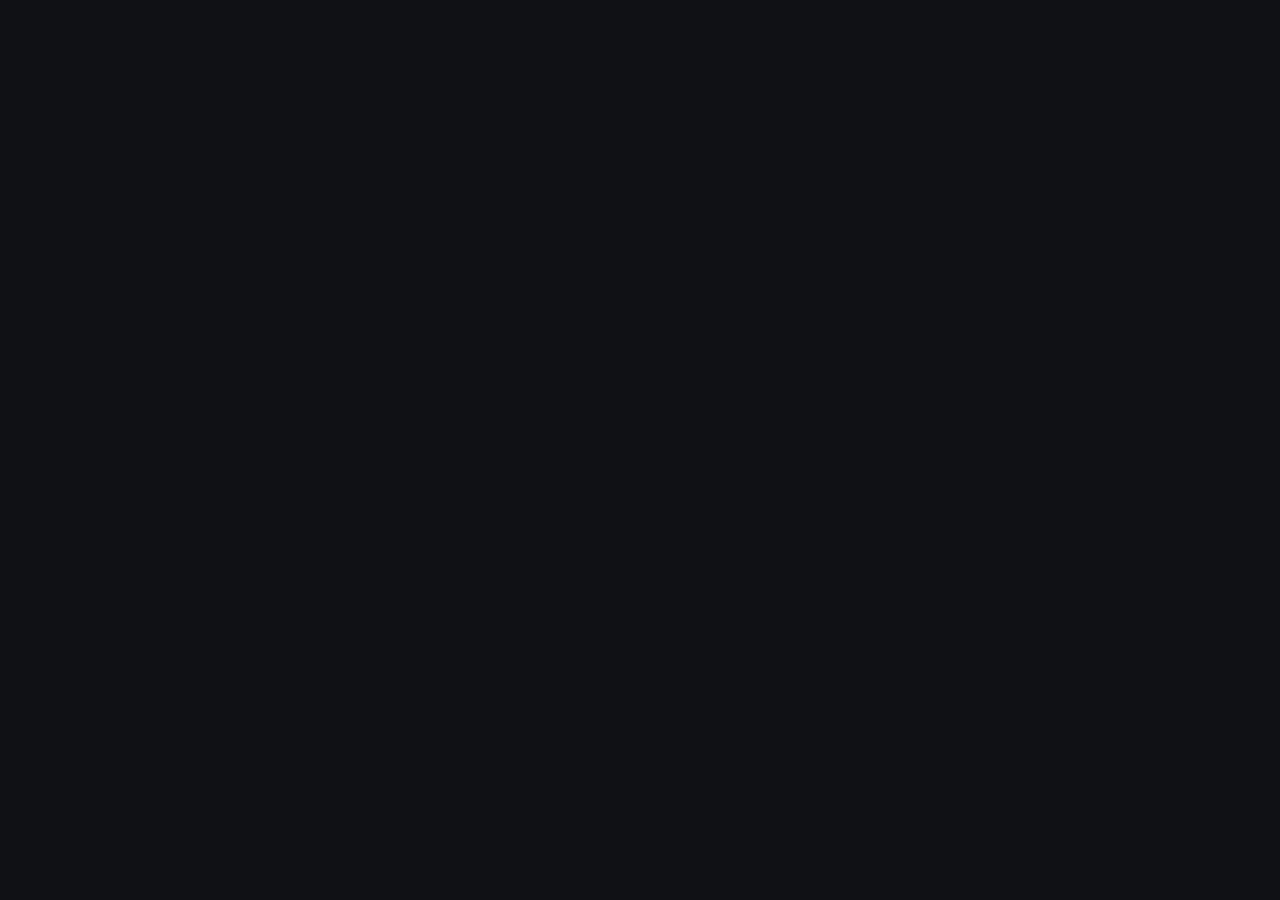
==== Catalog/index.html @ 7275f811 "add catalog page" ====
<!DOCTYPE html>
<html lang="en">
<head>
    <meta charset="UTF-8">
    <meta http-equiv="X-UA-Compatible" content="IE-edge">
    <meta name="viewport" content="width=device-width, initial-scale=1.0">
</html>
    <title> MatchFX • Catalog</title>
    <meta name="title" content="MatchFX">
    <meta name="description" content="MatchFX • Movie Website">

    <link rel="shortcut icon" href="./favicon.svg" type="image/svg+xml">
    <link rel="preconnect" href="https://fonts.googleapis.com">
    <link rel="preconnect" href="https://fonts.gstatic.com" crossorigin>
    <link href="https://fonts.googleapis.com/css2?family=DM+Sans:wght@400;700&display=swap" rel="stylesheet">

    <link rel="stylesheet" href="./assets/css/style.css">

    <script src="./assets/js/global.js" defer></script>
    <script src="./assets/js/index.js" type="module"></script>
</head>

<body>

</body>

</html>
---- Catalog/assets/css/style.css ----
/*-----------------------------------*\
  #style.css
\*-----------------------------------*/

/**
 * copyright 2023 codewithsadee
 */





/*-----------------------------------*\
  #CUSTOM PROPERTY
\*-----------------------------------*/

:root {
  --background: hsla(220, 17%, 7%, 1);
  --banner-background: hsla(250, 6%, 20%, 1);
  --white-alpha-20: hsla(0, 0%, 100%, 0.2);
  --on-background: hsla(220, 100%, 95%, 1);
  --on-surface: hsla(250, 100%, 95%, 1);
  --on-surface-variant: hsla(250, 1%, 44%, 1);
  --primary: hsla(349, 100%, 43%, 1);
  --primary-variant: hsla(349, 69%, 51%, 1);
  --rating-color: hsla(44, 100%, 49%, 1);
  --surface: hsla(250, 13%, 11%, 1);
  --text-color: hsla(250, 2%, 59%, 1);
  --white: hsla(0, 0%, 100%, 1);

  --banner-overlay: 90deg, hsl(220, 17%, 7%) 0%, hsla(220, 17%, 7%, 0.5) 100%;
  --bottom-overlay: 180deg, hsla(250, 13%, 11%, 0), hsla(250, 13%, 11%, 1);

  --ff-dm-sans: 'DM Sans', sans-serif;

  --fs-heading: 4rem;
  --fs-title-lg: 2.6rem;
  --fs-title: 2rem;
  --fs-body: 1.8rem;
  --fs-button: 1.5rem;
  --fs-label: 1.4rem;

  --weight-bold: 700;

  --shadow-1: 0 1px 4px hsla(0, 0%, 0%, 0.75);
  --shadow-2: 0 2px 4px hsla(350, 100%, 43%, 0.3);

  --radius-4: 4px;
  --radius-8: 8px;
  --radius-16: 16px;
  --radius-24: 24px;
  --radius-36: 36px;

  --transition-short: 250ms ease;
  --transition-long: 500ms ease;
}

*,
*::before,
*::after {
  margin: 0;
  padding: 0;
  box-sizing: border-box;
}

li { list-style: none; }

a,
img,
span,
iframe,
button { display: block; }

a {
  color: inherit;
  text-decoration: none;
}

img { height: auto; }

input,
button {
  background: none;
  border: none;
  font: inherit;
  color: inherit;
}

input { width: 100%;}

button {
  text-align: left;
  cursor: pointer;
}

html {
  font-family: var(--ff-dm-sans);
  font-size: 10px;
  scroll-behavior: smooth;
}

body {
  background-color: var(--background);
  color: var(--on-background);
  font-size: var(--fs-body);
  line-height: 1.5;
}

:focus-visible { outline-color: var(--primary-variant); }

::-webkit-scrollbar {
  width: 8px;
  height: 8px;
}

::-webkit-scrollbar-thumb {
  background-color: var(--banner-background);
  border-radius: var(--radius-8);
}


/*-----------------------------------*\
  #HEADER
\*-----------------------------------*/





/*-----------------------------------*\
  #SIDEBAR
\*-----------------------------------*/





/*-----------------------------------*\
  #HOME PAGE
\*-----------------------------------*/





/*-----------------------------------*\
  #DETAIL PAGE
\*-----------------------------------*/





/*-----------------------------------*\
  #MOVIE LIST PAGE
\*-----------------------------------*/





/*-----------------------------------*\
  #SEARCH MODAL
\*-----------------------------------*/





/*-----------------------------------*\
  #MEDIA QUERIES
\*-----------------------------------*/
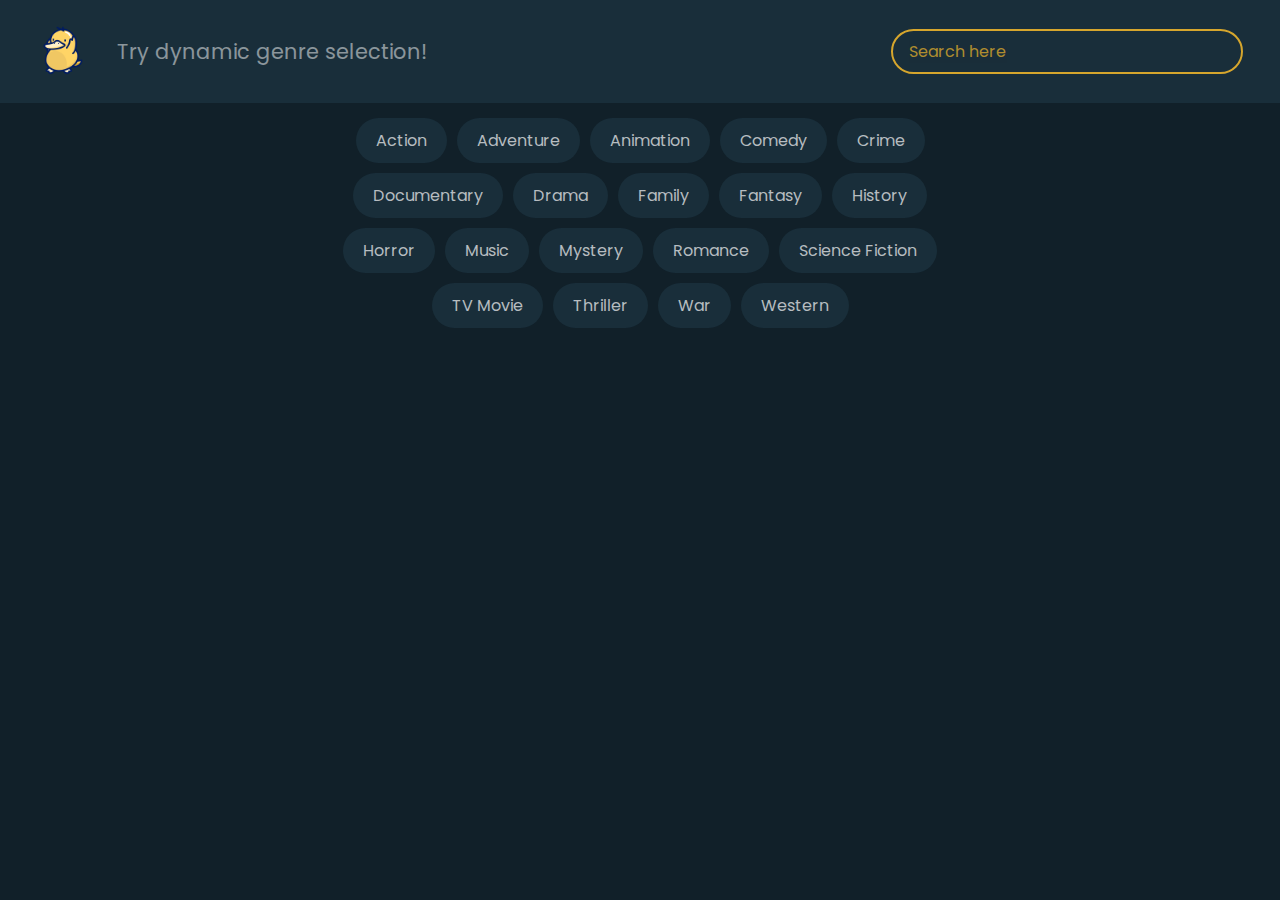
==== commit 2f45f92b: "a" ====
--- a/Catalog/index.html
+++ b/Catalog/index.html
@@ -1,27 +1,64 @@
-<!DOCTYPE html>
 <html lang="en">
 <head>
     <meta charset="UTF-8">
-    <meta http-equiv="X-UA-Compatible" content="IE-edge">
+    <meta http-equiv="X-UA-Compatible" content="IE=edge">
     <meta name="viewport" content="width=device-width, initial-scale=1.0">
-</html>
-    <title> MatchFX • Catalog</title>
-    <meta name="title" content="MatchFX">
-    <meta name="description" content="MatchFX • Movie Website">
+    <link rel="stylesheet" href="style.css">
+    <link rel="icon" href="../img/logo.png">
+    <title>MatchFX • Catalog</title>
+</head>
+<body>
+    <header>
+        <div class="logo">
+            <a href="https://miguelbrazz.github.io/MatchFx/"><img src="../img/logo.png" alt="Logo" title="Return home"/></a>
+            <p>Try dynamic genre selection!</p>
+        </div>
+        <form id="form">
+            <input type="text" placeholder="Search here" id="search" class="search">
+        </form>
+    </header>
 
-    <link rel="shortcut icon" href="./favicon.svg" type="image/svg+xml">
-    <link rel="preconnect" href="https://fonts.googleapis.com">
-    <link rel="preconnect" href="https://fonts.gstatic.com" crossorigin>
-    <link href="https://fonts.googleapis.com/css2?family=DM+Sans:wght@400;700&display=swap" rel="stylesheet">
+    <div id="tags"></div>
 
-    <link rel="stylesheet" href="./assets/css/style.css">
+    <main id="main">
+        <!-- <div class="movie">
+            <img src="https://images.unsplash.com/photo-1518173835740-f5d14111d76a?
+            ixid=MXwxMjA3fDB8MHxwaG90bywYWd1fHx8fGVufDB8fHw%3D&ixlib=rb-1.
+            2.1&auto=format&fit=crop&w=877&q=80" alt="Image">
 
-    <script src="./assets/js/global.js" defer></script>
-    <script src="./assets/js/index.js" type="module"></script>
-</head>
+            <div class="movie-info">
+                <h3>Movie Title</h3>
+                <span class="green">9.8</span>
+            </div>
 
-<body>
+            <div class="overview">
 
+                <h3>Overview</h3>
+                Lorem, ipsum dolor sit amet consectetur adipisicing elit. Perspiciatis, 
+                quibusdam suscipit dolorum tempore, eum dolores adipisci voluptatibus 
+                culpa esse
+            </div>
+        </div>
+
+        <div class="movie">
+            <img src="https://images.unsplash.com/photo-1518173835740-f5d14111d76a?
+            ixid=MXwxMjA3fDB8MHxwaG90bywYWd1fHx8fGVufDB8fHw%3D&ixlib=rb-1.
+            2.1&auto=format&fit=crop&w=877&q=80" alt="Image">
+
+            <div class="movie-info">
+                <h3>Movie Title</h3>
+                <span class="green">9.8</span>
+            </div>
+
+            <div class="overview">
+                Lorem, ipsum dolor sit amet consectetur adipisicing elit. Perspiciatis, 
+                quibusdam suscipit dolorum tempore, eum dolores adipisci voluptatibus 
+                culpa esse
+            </div>
+        </div>
+        </div> -->
+    </main>
+
+    <script src="script.js"></script>
 </body>
-
 </html>--- a/Catalog/style.css
+++ b/Catalog/style.css
@@ -0,0 +1,201 @@
+@import url("https://fonts.googleapis.com/css2?family=Poppins:wght@100;200;300;400;500;600;700;800;900&display=swap");
+
+* {
+    box-sizing: border-box;
+}
+
+:root {
+    --primary-color: #112029;
+    --secondary-color: #192e3a;
+}
+
+body {
+    background-color: var(--primary-color);
+    font-family: "Poppins", sans-serif;
+    margin: 0;
+}
+
+header {
+    padding: 0.8rem;
+    display: flex;
+    justify-content: space-between;
+    background-color: var(--secondary-color);
+}
+
+.logo {
+    display: flex;
+    align-items: center;
+    cursor: pointer;
+}
+
+.logo img {
+    margin-left: 1.5rem;
+    width: 50px;
+}
+
+.logo img:hover {
+    transform: scale(1.0);
+}
+
+.logo a {
+    display: flex;
+    list-style: none;
+    align-items: center;
+    color: #D6A62D;
+    display: inline-block;
+    transition: 0.3s;
+    text-decoration: none;
+}
+
+.logo a:hover {
+    color: #b48100;
+    transform: scale(1.05);
+}
+
+.logo p {
+    color: #ffffff80;
+    font-size: 1.30rem;
+    margin-left: 30px;
+
+}
+
+.search {
+    background-color: transparent;
+    border: 2px solid #D6A62D;
+    margin-top: 1rem;
+    margin-right: 1.5rem;
+    padding: 0.5rem 1rem;
+    border-radius: 50px;
+    font-size: 1rem;
+    color: #D6A62D;
+    font-family: inherit;
+}
+
+.search:focus {
+    outline: 0;
+    background-color: var(--primary-color);
+}
+
+.search::placeholder {
+    color: #D6A62D;
+    opacity: calc(80%);
+}
+
+.search:hover {
+    background-color: var(--primary-color);
+}
+
+main {
+    display: flex;
+    flex-wrap: wrap;
+    justify-content: space-around;
+}
+
+.movie {
+    width: 260px;
+    margin: 0.8rem;
+    margin-top: 1.5rem;
+    border-radius: 3px;
+    box-shadow: 0.2px 4px 5px rgba(0, 0, 0, 0.1);
+    background-color: var(--secondary-color);
+    position: relative;
+    overflow: hidden;
+    transition: 0.3s;
+}
+
+.movie:hover {
+    transform: scale(1.03);
+}
+
+.movie img {
+    width: 100%;
+}
+
+.movie-info {
+    color: #ffffff80;
+    display: flex;
+    align-items: center;
+    justify-content: space-between;
+    padding: 1.2rem 1rem 1rem;
+    letter-spacing: 0.5px;
+}
+
+.movie-info h3 {
+    margin-top: 0;
+}
+
+.movie-info span {
+    background-color: var(--primary-color);
+    padding: 0.25rem 0.5rem;
+    border-radius: 3px;
+    font-weight: bold;
+}
+
+.movie-info span.green {
+    color: rgb(114, 228, 114);
+}
+
+.movie-info span.orange {
+    color: rgb(189, 125, 6);
+}
+
+.movie-info span.red {
+    color: rgb(179, 16, 16);
+}
+
+.overview {
+    position: absolute;
+    left: 0;
+    right: 0;
+    bottom: 0;
+    background-color: rgba(238, 238, 238, 0.747);
+    padding: 1rem;
+    max-height: 100%;
+    transform: translateY(101%);
+    transition: transform 0.5s ease;
+}
+
+.movie:hover .overview {
+    transform: translateY(0);
+}
+
+#tags {
+    width: 50%;
+    display: flex;
+    flex-wrap: wrap;
+    justify-content:center;
+    align-items: center;
+    margin: 10px auto;
+}
+
+.tag {
+    color: #ffffffb0;
+    padding: 10px 20px;
+    background-color: var(--secondary-color);
+    border-radius: 50px;
+    margin: 5px;
+    display: inline-block;
+    cursor: pointer;
+    transition: 0.3s;
+}
+
+.tag:hover {
+    transform: scale(1.01);
+    background-color: #D6A62D;
+}
+
+.tag.highlight {
+    background-color: #D6A62D;
+}
+
+.no-results {
+    color: #ffffff80;
+}
+
+@media screen and (max-width: 694px) {
+
+    .logo p {
+        font-size: 0;
+    }
+
+}